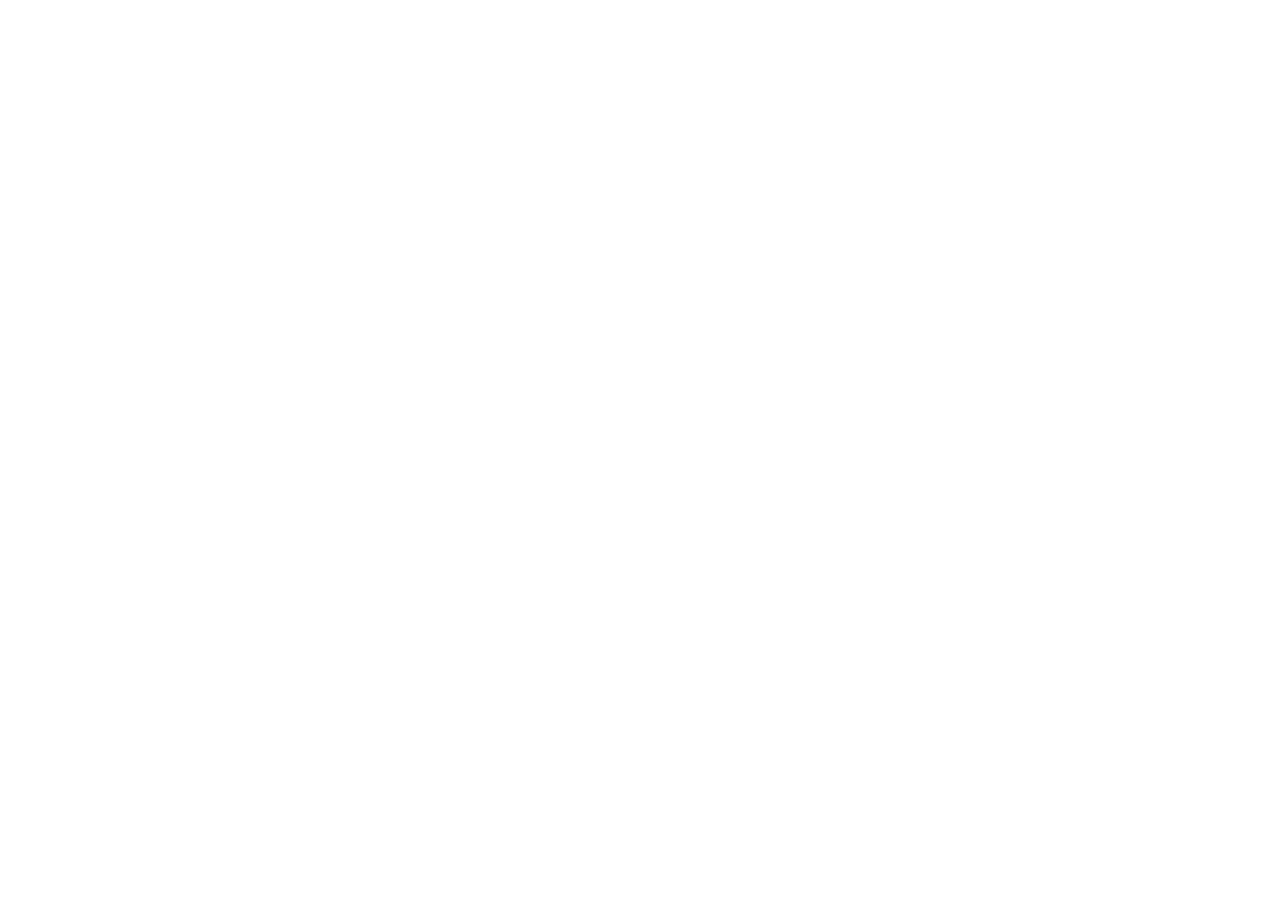
==== index.html @ 03b0cea3 "started site" ====
<!DOCTYPE html>
<html>
    <head>
        <title>OWLink Communications</title>
    </head>
    <body>
        <div class="menubar">

        </div>
        <div class="fp-greeter">

        </div>
    </body>
</html>
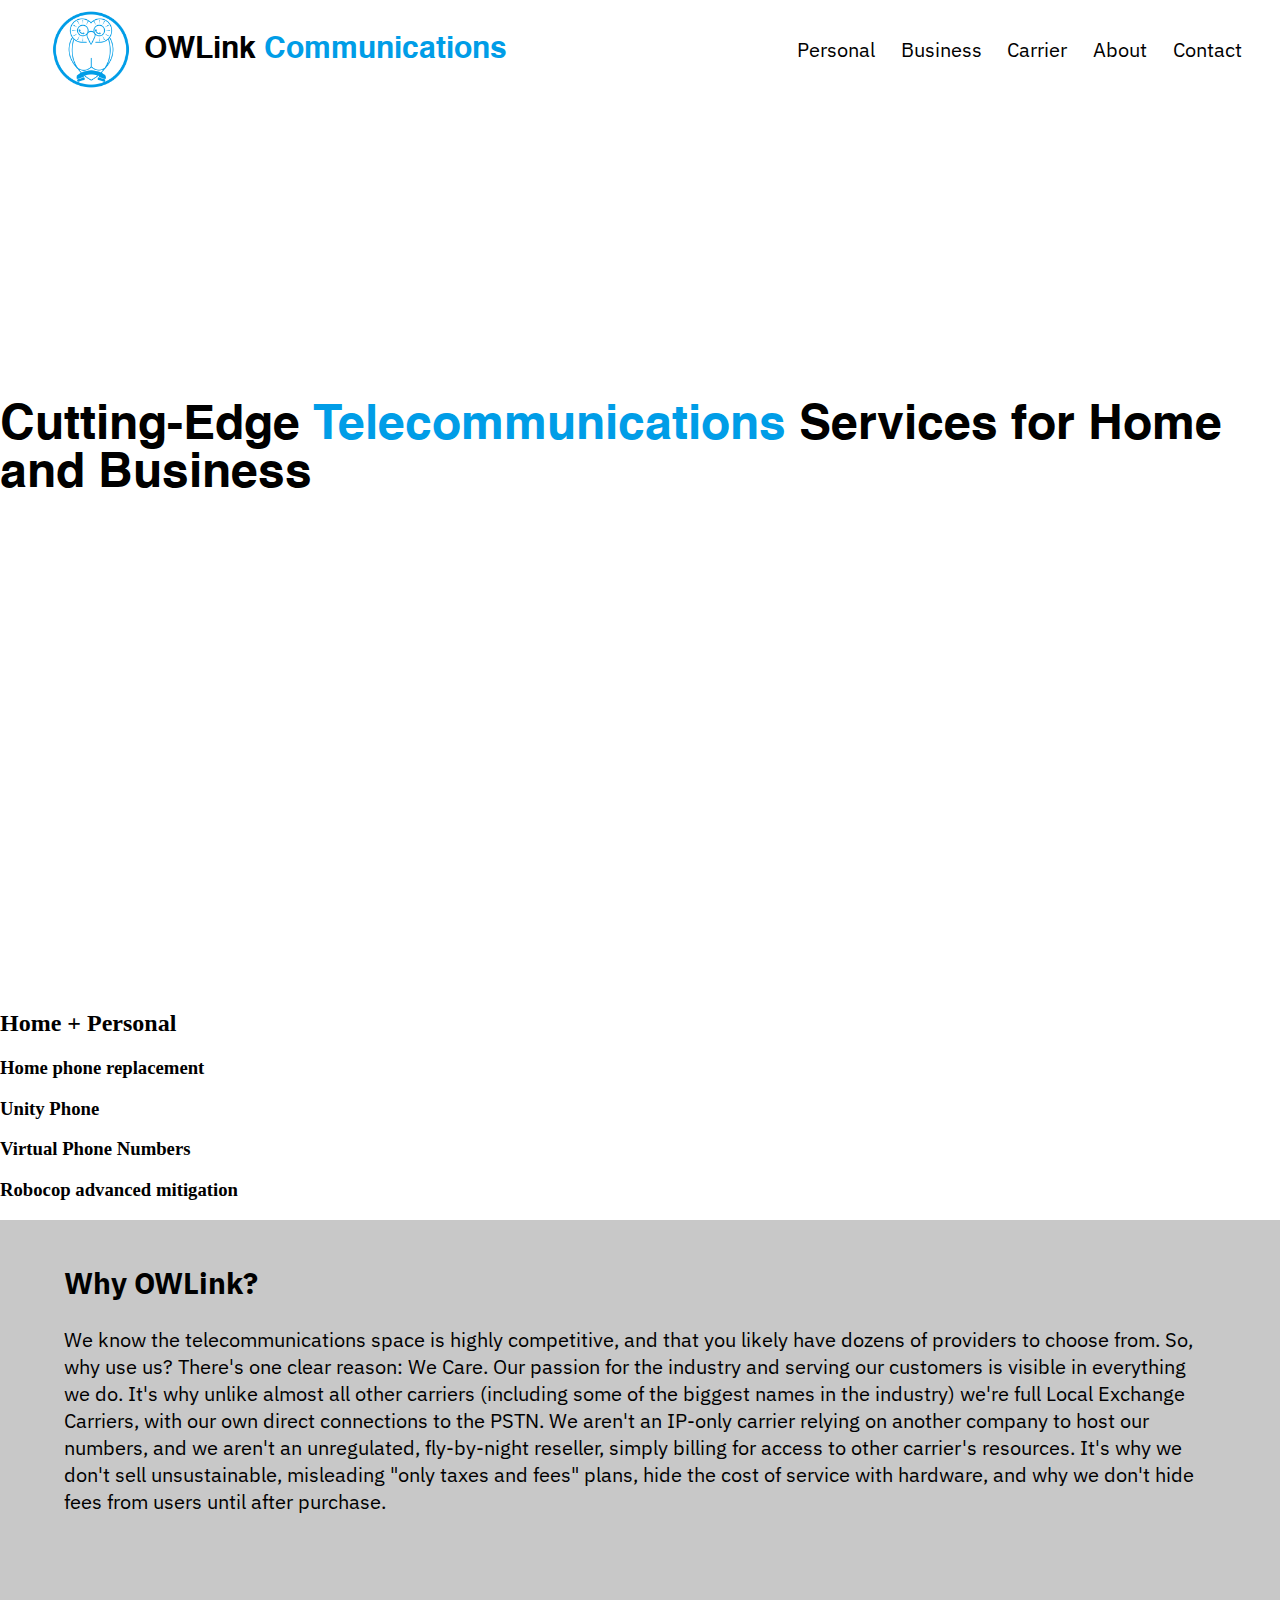
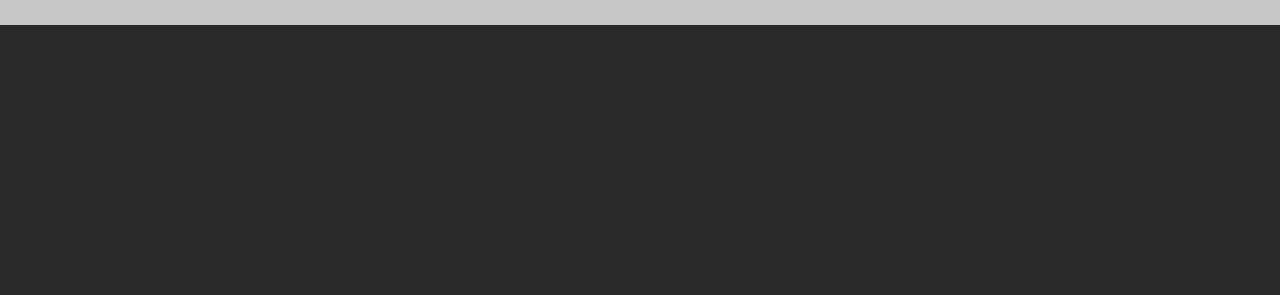
==== commit 748e4057: "wrote menu bar, started home page" ====
--- a/index.html
+++ b/index.html
@@ -1,13 +1,72 @@
 <!DOCTYPE html>
 <html>
     <head>
+        <link rel="stylesheet" href="css/main.css">
+        <link rel="stylesheet" href="css/homepage.css">
+        <link rel="preconnect" href="https://fonts.googleapis.com">
+        <link rel="preconnect" href="https://fonts.gstatic.com" crossorigin>
+        <link href="https://fonts.googleapis.com/css2?family=IBM+Plex+Sans:ital,wght@0,100;0,200;0,300;0,400;0,500;0,600;0,700;1,100;1,200;1,300;1,400;1,500;1,600;1,700&display=swap" rel="stylesheet">
+        <link rel="stylesheet" href="fonts/helvetica.css">
         <title>OWLink Communications</title>
     </head>
     <body>
         <div class="menubar">
+            <img src="img/logo.png" href="/">
+            <p>OWLink <span>Communications</span></p>
+             <ul><span>Personal</span>
+                <div>
+                    <li><a>Unity phone</a></li>
+                    <li><a>Home phone replacement</a></li>
+                    <li><a>Virtual phone numbers</a></li>
+                    <li><a>Robocop</a></li>
+                </div>
+             </ul>
+             <ul><span>Business</span>
+                <div>
+                    <li><a>Unity phone for teams</a></li>
+                    <li><a>Cloud key system</a></li>
+                </div>
+             </ul>
+             <ul><span>Carrier</span>
+             </ul>
+             <ul><span>About</span>
+             </ul>
+             <ul><span>Contact</span>
+             </ul>
+        </div>
 
+        <div class="fp-greeter">
+            <h1>Cutting-Edge <span>Telecommunications</span> Services for Home and Business</h1>
         </div>
-        <div class="fp-greeter">
+        <div class="fp-homeoverview">
+            <h2>Home + Personal</h2>
+            <h3>Home phone replacement</h3>
+            <h3>Unity Phone</h3>
+            <h3>Virtual Phone Numbers</h3>
+            <h3>Robocop advanced mitigation</h3>
+        </div>
+        <div class="fp-whyus">
+            <h2>Why OWLink?</h2>
+            <p>
+                We know the telecommunications space is highly competitive,
+                and that you likely have dozens of providers to choose from.
+                So, why use us? There's one clear reason: We Care. Our passion
+                for the industry and serving our customers is visible in everything
+                we do. 
+                
+                It's why unlike almost all other carriers (including some
+                of the biggest names in the industry) we're full Local Exchange
+                Carriers, with our own direct connections to the PSTN. We aren't
+                an IP-only carrier relying on another company to host our numbers,
+                and we aren't an unregulated, fly-by-night reseller, simply billing
+                for access to other carrier's resources.
+
+                It's why we don't sell unsustainable, misleading "only taxes and fees"
+                plans, hide the cost of service with hardware, and why we don't hide fees
+                from users until after purchase.
+            </p>
+        </div>
+        <div class="footer">
 
         </div>
     </body>
--- a/css/main.css
+++ b/css/main.css
@@ -0,0 +1,84 @@
+* {
+    box-sizing: border-box;
+    -moz-box-sizing: border-box;
+    -webkit-box-sizing: border-box;
+  }
+
+body {
+    margin: 0;
+}
+
+.menubar {
+    display: flex;
+    padding-left: 1.5vw;
+    padding-right: 2vw;
+    padding-top: 1vh;
+    justify-content: flex-start;
+    align-items: center;
+    height: 10vh;
+    width: 100vw;
+    fill: white;
+
+    font-family: "IBM Plex Sans", sans-serif;
+    font-weight: 400;
+    font-style: normal;
+    font-size: 1.25em;
+}
+
+.menubar p {
+    font-family: Helvetica;
+    font-size: 1.5em;
+    margin-right: auto;
+    position: relative;
+    left: -1.5vw;
+}
+
+.menubar p span{
+    color: #009de7;
+}
+
+.menubar img {
+    height: 100%;
+}
+
+.menubar ul {
+    display: block;
+    position: relative;
+    padding-left: 1vw;
+    padding-right: 1vw;
+    list-style: none;
+}
+
+.menubar ul div {
+    visibility: hidden;
+    position: absolute;
+    background-color: #f9f9f9;
+    z-index: 1;
+    box-shadow: 0px 8px 16px 0px rgba(0,0,0,0.2);
+}
+
+.menubar ul div li {
+    position: relative;
+    display: flex;
+    width: 20vw;
+    height: 5vh;
+    text-align: left;
+    padding-left: 1vw;
+    margin: 0;
+    align-items: center;
+    padding-top: 1vh;
+    padding-bottom: 1vh;
+}
+
+.menubar ul:hover div{
+    visibility: visible;
+}
+
+.menubar ul div li:hover {
+    color: #009de7;
+}
+
+.footer {
+    height: 30vh;
+    background-color: #292929ff;
+}--- a/css/homepage.css
+++ b/css/homepage.css
@@ -0,0 +1,38 @@
+.fp-greeter {
+    height: 100vh;
+    width: 100vw;
+    fill: white;
+    display: flex;
+    flex-direction: column;
+    align-items: center;
+    justify-content: center;
+}
+
+.fp-greeter h1 {
+    font-family: Helvetica;
+    font-size: 3em;
+    position: relative;
+    bottom: 10vh;
+}
+
+.fp-greeter h1 span {
+    color: #009de7;
+
+}
+
+.fp-whyus {
+    width: 100vw;
+    padding-top: 2vh;
+    padding-bottom: 5vh;
+    padding-left: 5vw;
+    padding-right: 5vw;
+    background-color: rgb(200, 200, 200);
+    text-align: left;
+
+
+    font-family: "IBM Plex Sans", sans-serif;
+    font-weight: 400;
+    font-style: normal;
+    font-size: 1.25em;
+    height: 45vh;
+}--- a/fonts/helvetica.css
+++ b/fonts/helvetica.css
@@ -0,0 +1,56 @@
+/* #### Generated By: http://font.download #### */
+
+    @font-face {
+    font-family: 'Helvetica';
+    font-style: normal;
+    font-weight: normal;
+    src: local('Helvetica'), url('Helvetica.woff') format('woff');
+    }
+    
+
+    @font-face {
+    font-family: 'Helvetica Oblique';
+    font-style: normal;
+    font-weight: normal;
+    src: local('Helvetica Oblique'), url('Helvetica-Oblique.woff') format('woff');
+    }
+    
+
+    @font-face {
+    font-family: 'Helvetica Compressed';
+    font-style: normal;
+    font-weight: normal;
+    src: local('Helvetica Compressed'), url('helvetica-compressed-5871d14b6903a.woff') format('woff');
+    }
+    
+
+    @font-face {
+    font-family: 'Helvetica Rounded Bold';
+    font-style: normal;
+    font-weight: normal;
+    src: local('Helvetica Rounded Bold'), url('helvetica-rounded-bold-5871d05ead8de.woff') format('woff');
+    }
+    
+
+    @font-face {
+    font-family: 'Helvetica';
+    font-style: normal;
+    font-weight: normal;
+    src: local('Helvetica'), url('Helvetica-Bold.woff') format('woff');
+    }
+    
+
+    @font-face {
+    font-family: 'Helvetica Bold Oblique';
+    font-style: normal;
+    font-weight: normal;
+    src: local('Helvetica Bold Oblique'), url('Helvetica-BoldOblique.woff') format('woff');
+    }
+    
+
+    @font-face {
+    font-family: 'Helvetica Light';
+    font-style: normal;
+    font-weight: normal;
+    src: local('Helvetica Light'), url('helvetica-light-587ebe5a59211.woff') format('woff');
+    }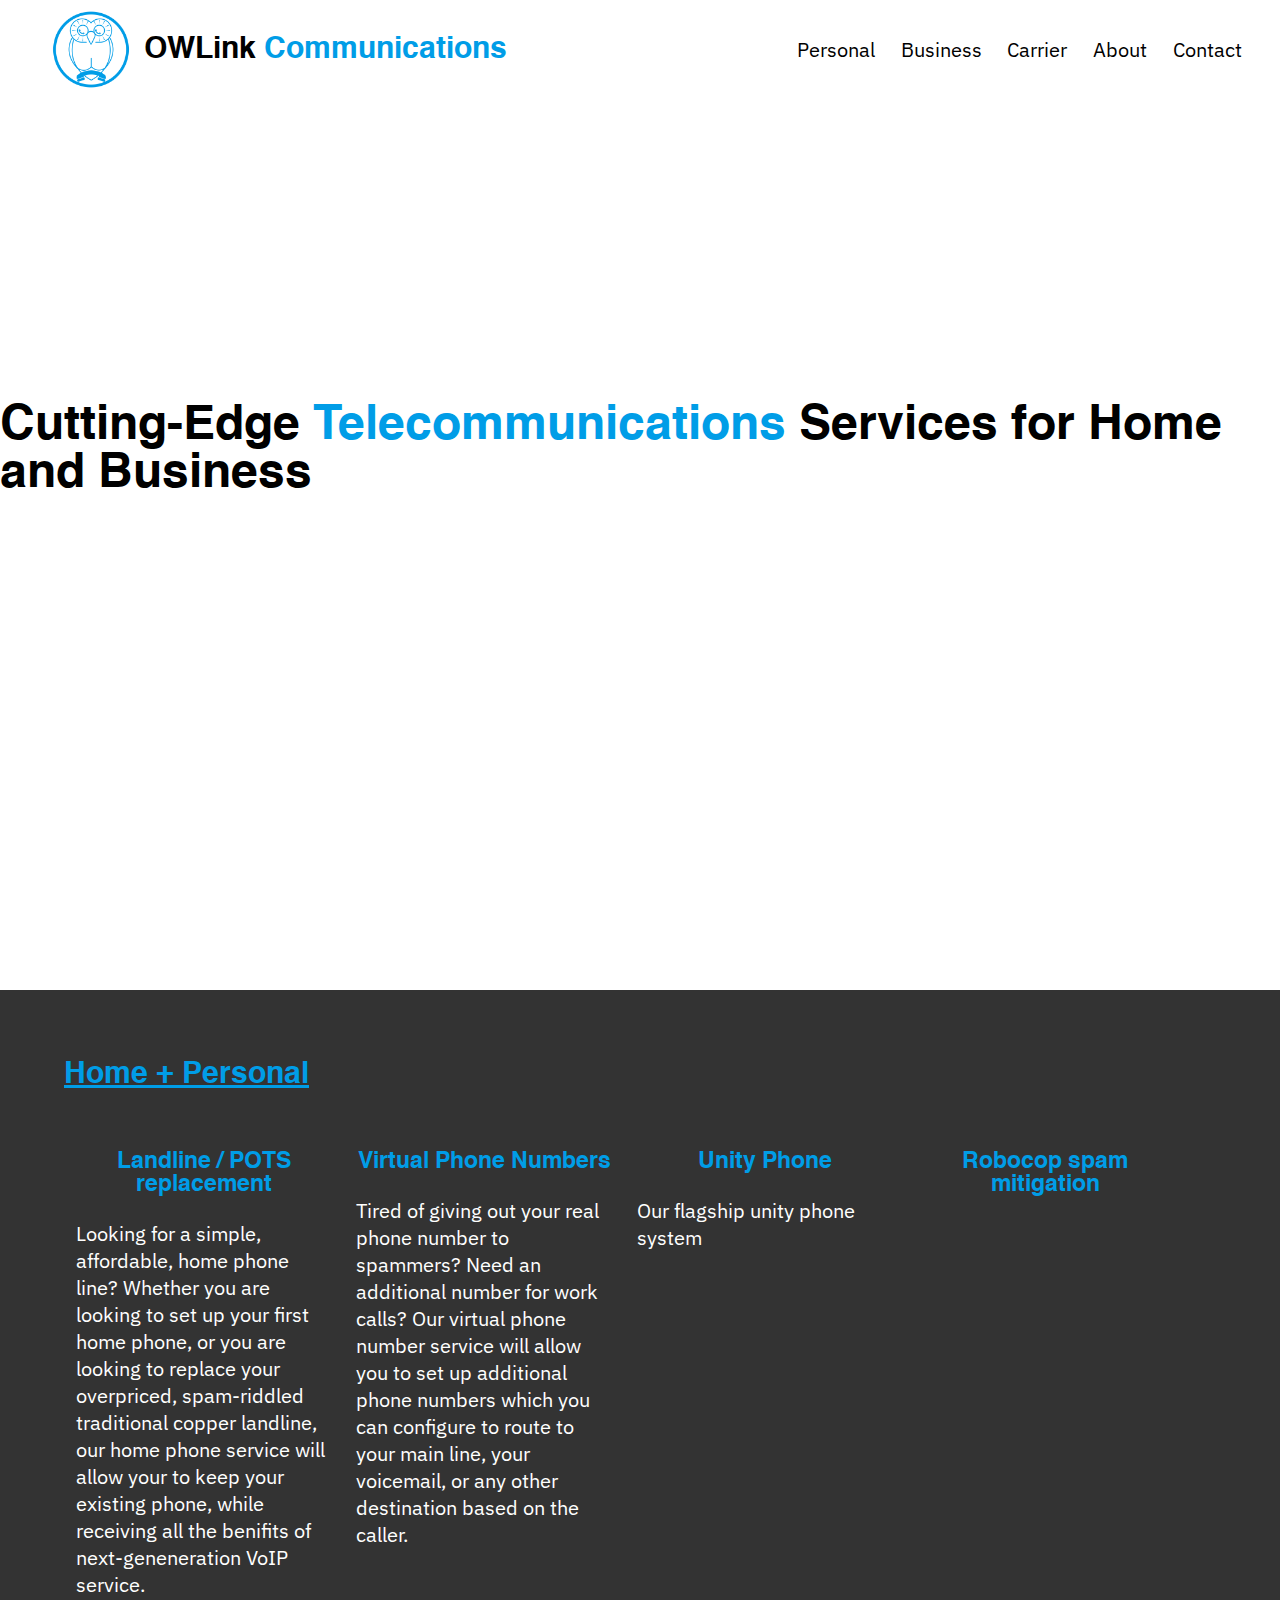
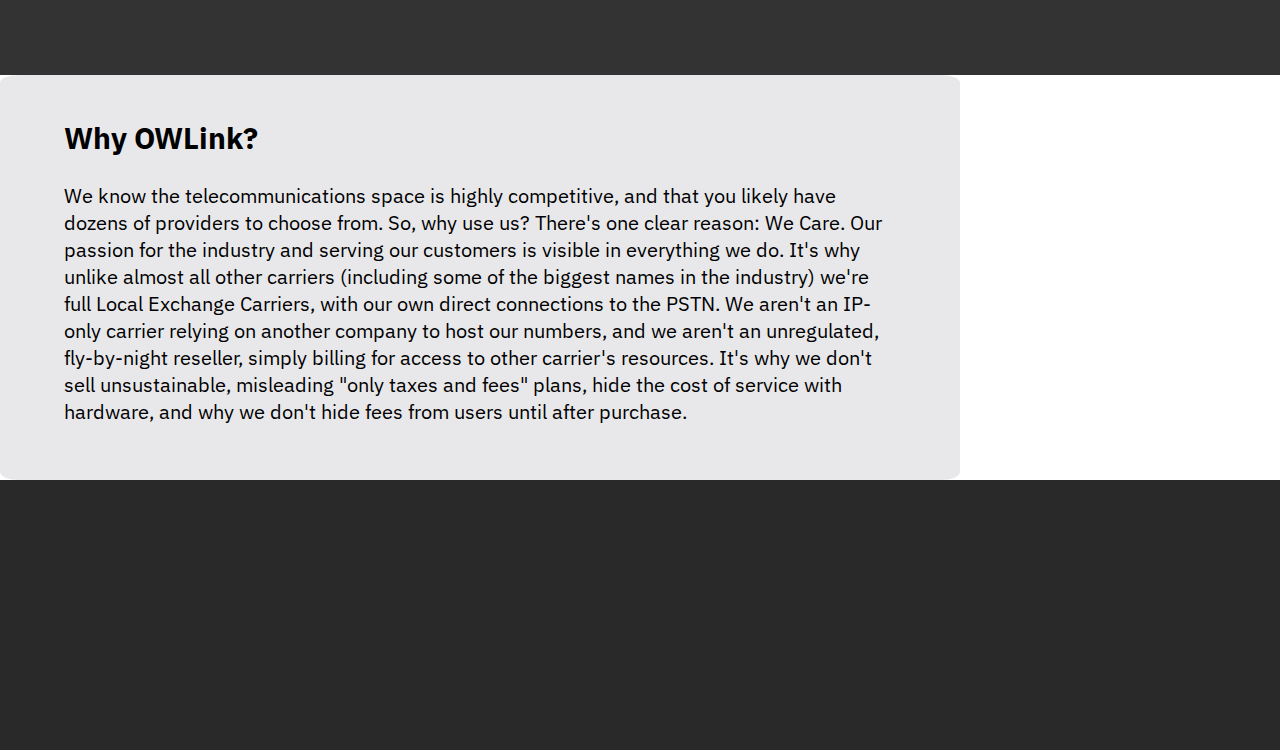
==== commit 7a98330e: "work on main page" ====
--- a/index.html
+++ b/index.html
@@ -16,7 +16,7 @@
              <ul><span>Personal</span>
                 <div>
                     <li><a>Unity phone</a></li>
-                    <li><a>Home phone replacement</a></li>
+                    <li><a>Landline / POTS replacement</a></li>
                     <li><a>Virtual phone numbers</a></li>
                     <li><a>Robocop</a></li>
                 </div>
@@ -40,10 +40,31 @@
         </div>
         <div class="fp-homeoverview">
             <h2>Home + Personal</h2>
-            <h3>Home phone replacement</h3>
-            <h3>Unity Phone</h3>
-            <h3>Virtual Phone Numbers</h3>
-            <h3>Robocop advanced mitigation</h3>
+            <div class="fp-ovbox">
+                <h3>Landline / POTS replacement</h3>
+                <p>
+                    Looking for a simple, affordable, home phone line? Whether you are looking to set
+                    up your first home phone, or you are looking to replace your overpriced, spam-riddled
+                    traditional copper landline, our home phone service will allow your to keep your
+                    existing phone, while receiving all the benifits of next-geneneration VoIP service.
+                </p>
+            </div>
+            <div class="fp-ovbox">
+                <h3>Virtual Phone Numbers</h3>
+                <p>
+                    Tired of giving out your real phone number to spammers? Need an additional number
+                    for work calls? Our virtual phone number service will allow you to set up additional
+                    phone numbers which you can configure to route to your main line, your voicemail,
+                    or any other destination based on the caller.
+                </p>
+            </div>
+            <div class="fp-ovbox">
+                <h3>Unity Phone</h3>
+                <p>Our flagship unity phone system</p>
+            </div>
+            <div class="fp-ovbox">
+                <h3>Robocop spam mitigation</h3>
+            </div>
         </div>
         <div class="fp-whyus">
             <h2>Why OWLink?</h2>
--- a/css/homepage.css
+++ b/css/homepage.css
@@ -21,18 +21,53 @@
 }
 
 .fp-whyus {
-    width: 100vw;
+    width: 75vw;
     padding-top: 2vh;
     padding-bottom: 5vh;
     padding-left: 5vw;
     padding-right: 5vw;
-    background-color: rgb(200, 200, 200);
+    background-color: rgb(232, 232, 235);
     text-align: left;
-
+    border-radius: 2%;
+    height: 45vh;
 
     font-family: "IBM Plex Sans", sans-serif;
     font-weight: 400;
     font-style: normal;
     font-size: 1.25em;
-    height: 45vh;
+}
+
+.fp-homeoverview {
+    font-family: "IBM Plex Sans", sans-serif;
+    font-weight: 400;
+    font-style: normal;
+    font-size: 1.25em;
+    background-color: rgb(51, 51, 51);
+    color: white;
+
+    padding-left: 5vw;
+    padding-top: 5vh;
+    padding-bottom: 5vh;
+    margin-top: 0;
+    margin-bottom: 0;
+
+    display: flex;
+    flex-direction: row;
+    flex-wrap: wrap;
+}
+.fp-ovbox {
+    width: 20vw;
+    margin: 1%;
+}
+
+.fp-homeoverview h2,h3 {
+    color: #009de7;
+    font-family: "Helvetica", sans-serif;
+    text-align: center;
+}
+.fp-homeoverview h2 {
+    width: 100vw;
+    text-align: left;
+    text-decoration: underline;
+    text-decoration-thickness: .1em;
 }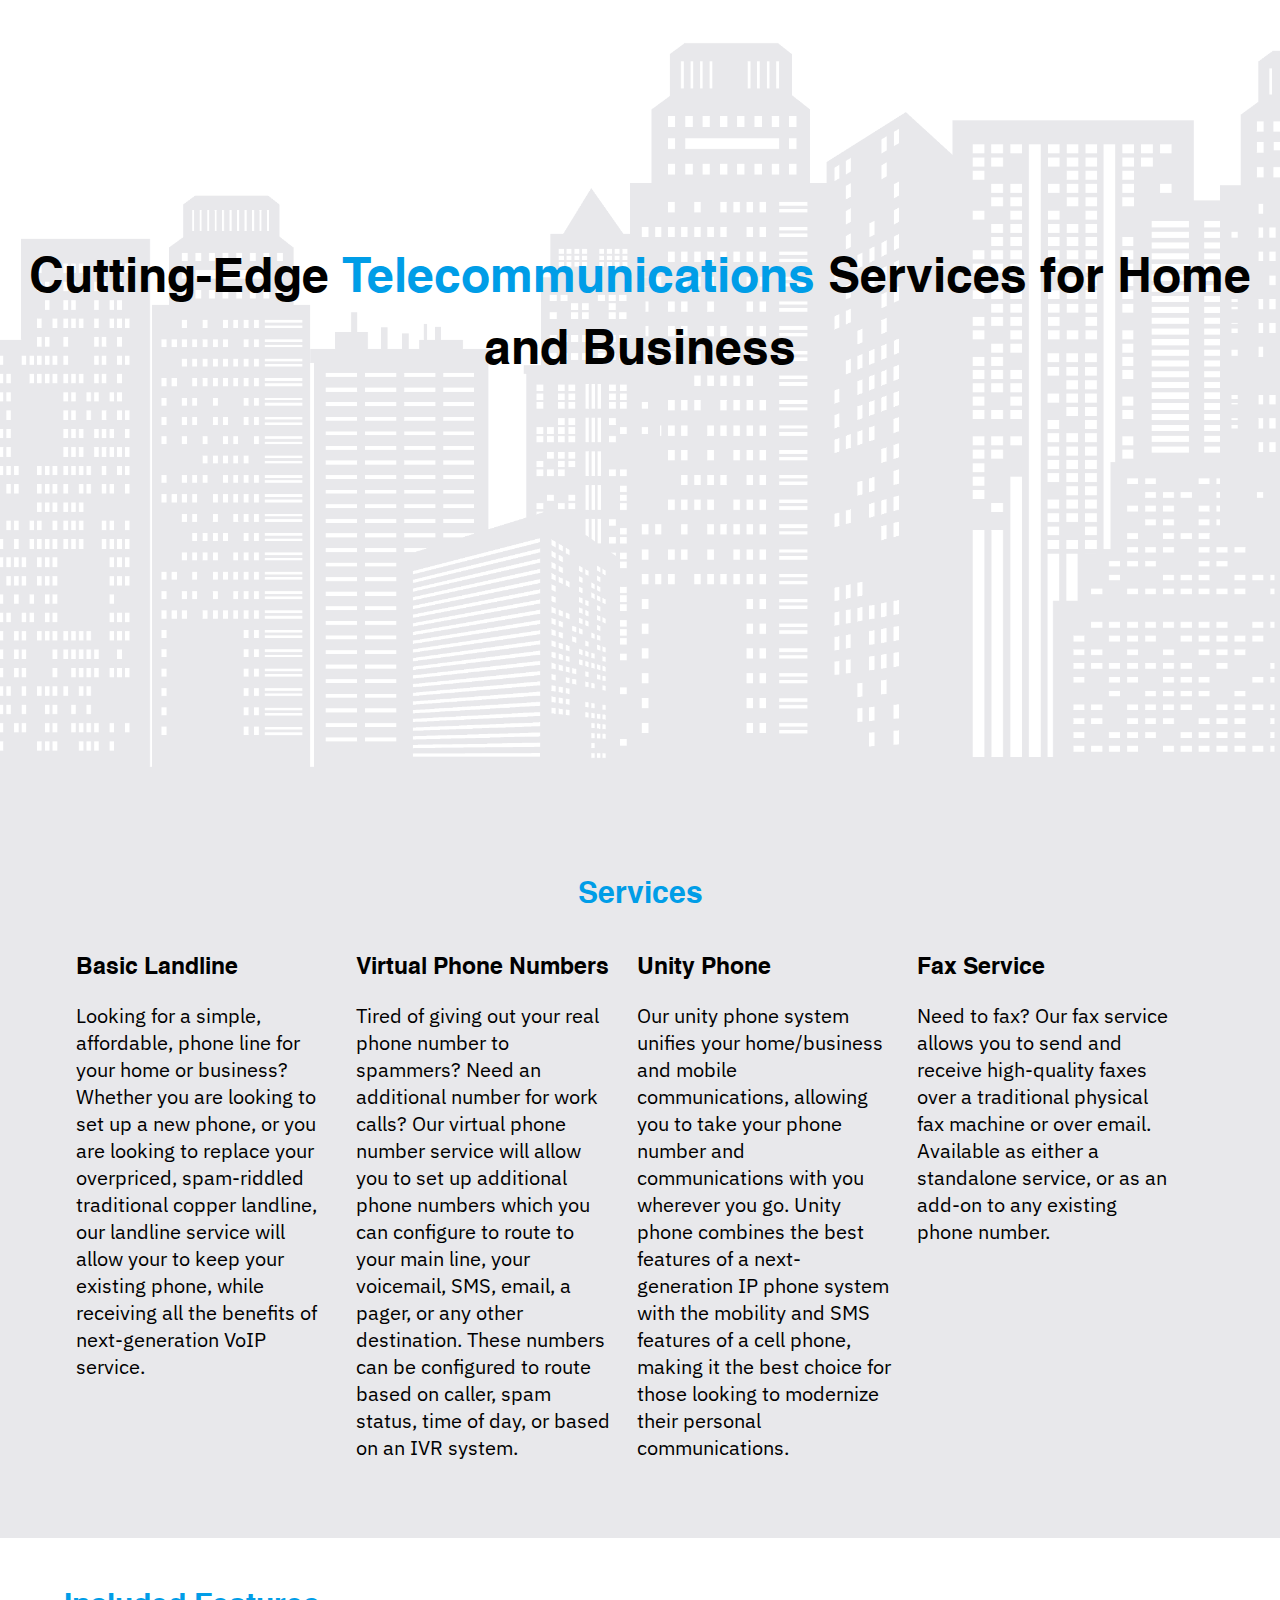
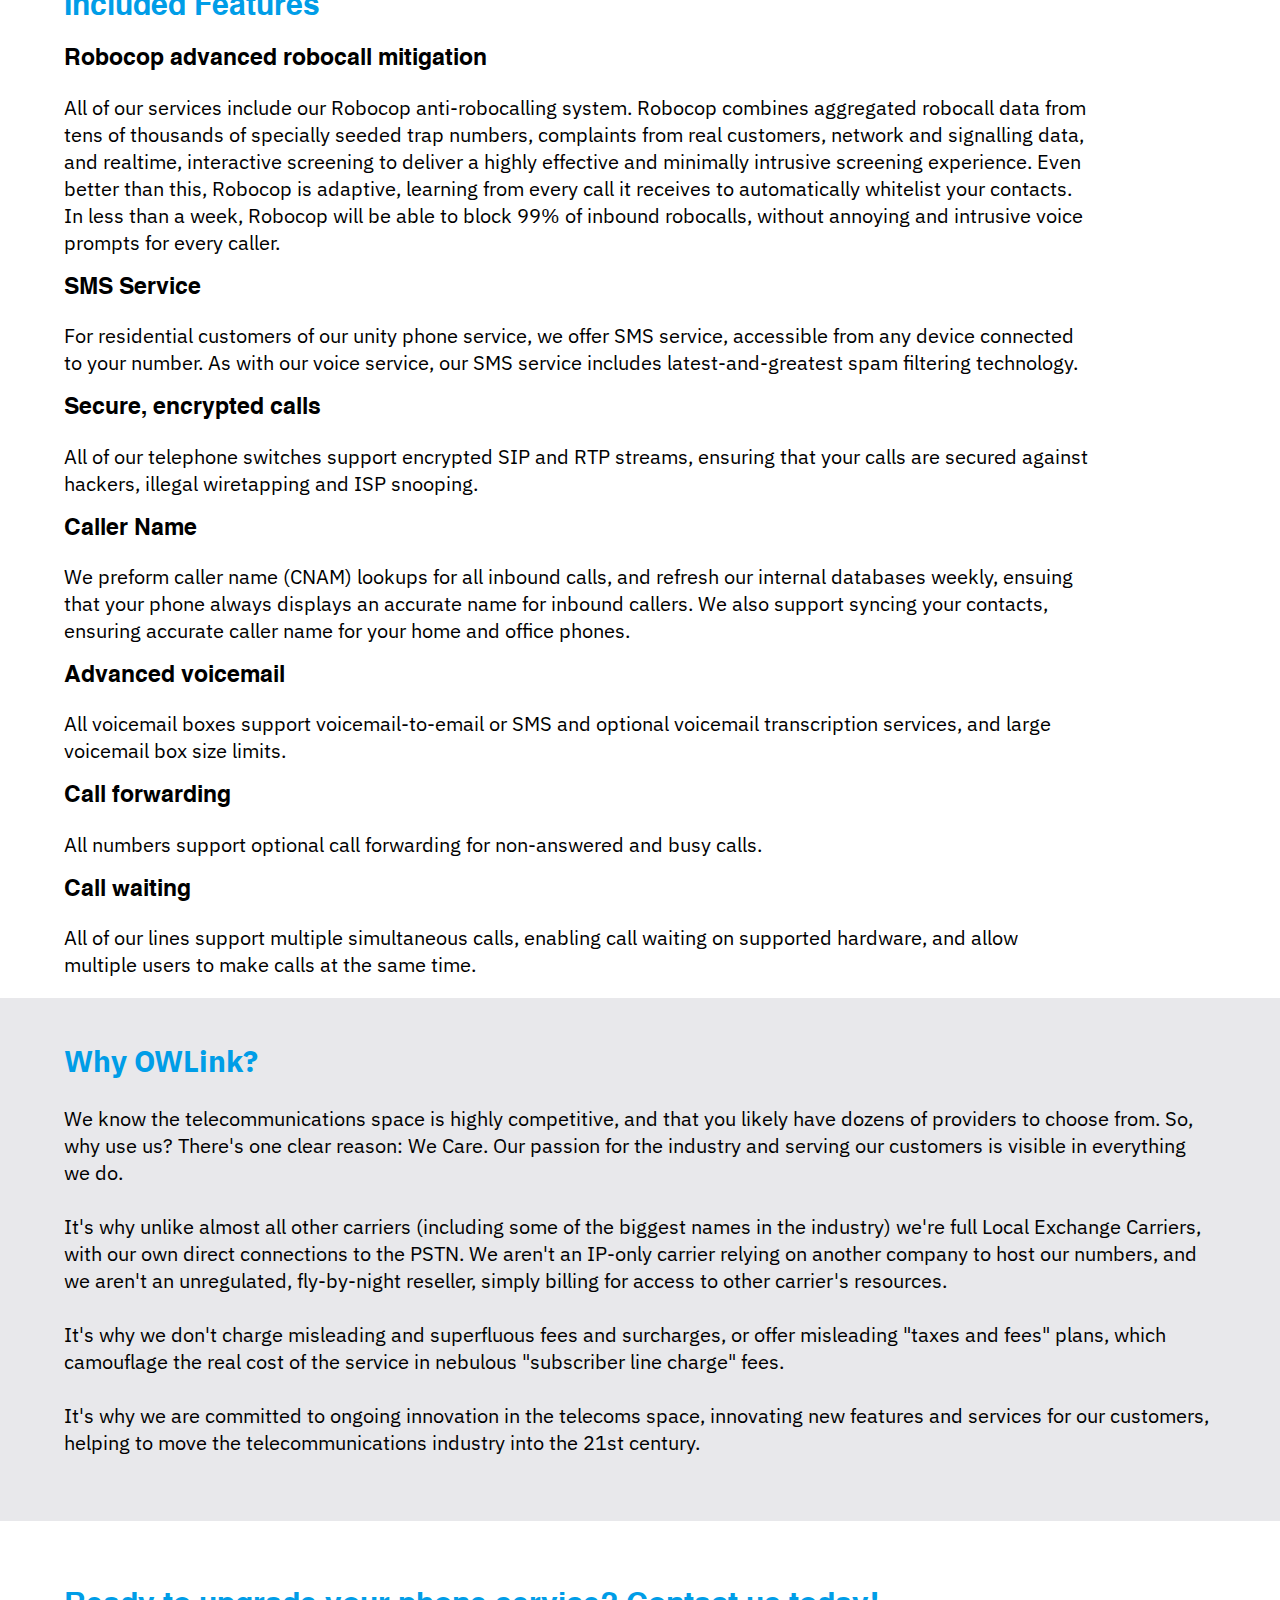
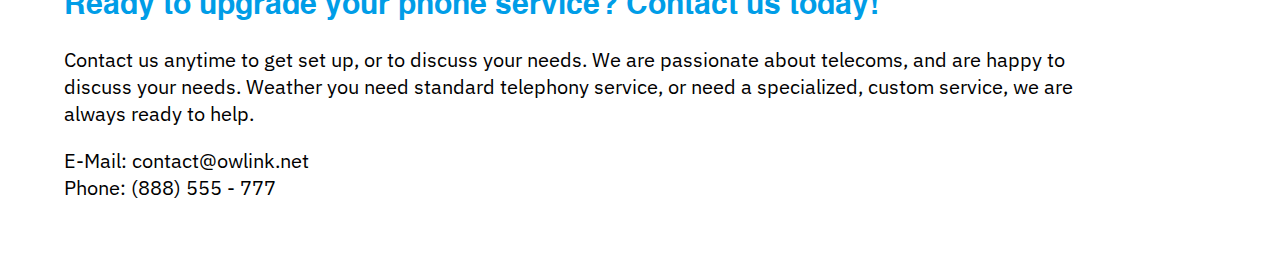
==== commit 06fec888: "Finished home page, added SSI" ====
--- a/index.html
+++ b/index.html
@@ -10,43 +10,20 @@
         <title>OWLink Communications</title>
     </head>
     <body>
-        <div class="menubar">
-            <img src="img/logo.png" href="/">
-            <p>OWLink <span>Communications</span></p>
-             <ul><span>Personal</span>
-                <div>
-                    <li><a>Unity phone</a></li>
-                    <li><a>Landline / POTS replacement</a></li>
-                    <li><a>Virtual phone numbers</a></li>
-                    <li><a>Robocop</a></li>
-                </div>
-             </ul>
-             <ul><span>Business</span>
-                <div>
-                    <li><a>Unity phone for teams</a></li>
-                    <li><a>Cloud key system</a></li>
-                </div>
-             </ul>
-             <ul><span>Carrier</span>
-             </ul>
-             <ul><span>About</span>
-             </ul>
-             <ul><span>Contact</span>
-             </ul>
-        </div>
-
+        <? include "html/header.html"; ?>
         <div class="fp-greeter">
             <h1>Cutting-Edge <span>Telecommunications</span> Services for Home and Business</h1>
         </div>
         <div class="fp-homeoverview">
-            <h2>Home + Personal</h2>
+            <h2>Services</h2>
             <div class="fp-ovbox">
-                <h3>Landline / POTS replacement</h3>
+                <h3>Basic Landline</h3>
                 <p>
-                    Looking for a simple, affordable, home phone line? Whether you are looking to set
-                    up your first home phone, or you are looking to replace your overpriced, spam-riddled
-                    traditional copper landline, our home phone service will allow your to keep your
-                    existing phone, while receiving all the benifits of next-geneneration VoIP service.
+                    Looking for a simple, affordable, phone line for your home or business? 
+                    Whether you are looking to set up a new phone, or you are looking to 
+                    replace your overpriced, spam-riddled traditional copper landline, our landline
+                    service will allow your to keep your existing phone, while receiving all the 
+                    benefits of next-generation VoIP service.
                 </p>
             </div>
             <div class="fp-ovbox">
@@ -55,15 +32,89 @@
                     Tired of giving out your real phone number to spammers? Need an additional number
                     for work calls? Our virtual phone number service will allow you to set up additional
                     phone numbers which you can configure to route to your main line, your voicemail,
-                    or any other destination based on the caller.
+                    SMS, email, a pager, or any other destination. These numbers can be configured to 
+                    route based on caller, spam status, time of day, or based on an IVR system.
                 </p>
             </div>
             <div class="fp-ovbox">
                 <h3>Unity Phone</h3>
-                <p>Our flagship unity phone system</p>
+                <p>
+                    Our unity phone system unifies your home/business and mobile communications,
+                    allowing you to take your phone number and communications with you wherever you
+                    go. Unity phone combines the best features of a next-generation IP phone system with the
+                    mobility and SMS features of a cell phone, making it the best choice for those 
+                    looking to modernize their personal communications.
+                </p>
             </div>
             <div class="fp-ovbox">
-                <h3>Robocop spam mitigation</h3>
+                <h3>Fax Service</h3>
+                <p>
+                    Need to fax? Our fax service allows you to send and receive 
+                    high-quality faxes over a traditional physical fax machine or over email. 
+                    Available as either a standalone service, or as an add-on to any existing phone number.
+                </p>
+            </div>
+        </div>
+        <div class="fp-advsvc">
+            <h2>Included Features</h2>
+            <div class="fp-svcbox">
+                <h3>Robocop advanced robocall mitigation</h3>
+                <p>
+                    All of our services include our Robocop anti-robocalling system. Robocop
+                    combines aggregated robocall data from tens of thousands of specially seeded
+                    trap numbers, complaints from real customers, network and signalling data, and
+                    realtime, interactive screening to deliver a highly effective and minimally intrusive
+                    screening experience. Even better than this, Robocop is adaptive, learning from
+                    every call it receives to automatically whitelist your contacts. In less than a
+                    week, Robocop will be able to block 99% of inbound robocalls, without annoying
+                    and intrusive voice prompts for every caller.
+                </p>
+            </div>
+            <div class="fp-svcbox">
+                <h3>SMS Service</h3>
+                <p>
+                    For residential customers of our unity phone service, we offer SMS service,
+                    accessible from any device connected to your number. As with our voice service,
+                    our SMS service includes latest-and-greatest spam filtering technology.
+                </p>
+            </div>
+            <div class="fp-svcbox">
+                <h3>Secure, encrypted calls</h3>
+                <p>
+                    All of our telephone switches support encrypted SIP and RTP streams, ensuring that
+                    your calls are secured against hackers, illegal wiretapping and ISP snooping.
+                </p>
+            </div>
+            <div class="fp-svcbox">
+                <h3>Caller Name</h3>
+                <p>
+                    We preform caller name (CNAM) lookups for all inbound calls, and refresh our
+                    internal databases weekly, ensuing that your phone always displays an accurate
+                    name for inbound callers. We also support syncing your contacts, ensuring accurate
+                    caller name for your home and office phones.
+                </p>
+            </div>
+            <div class="fp-svcbox">
+                <h3>Advanced voicemail</h3>
+                <p>
+                    All voicemail boxes support voicemail-to-email or SMS and optional voicemail
+                    transcription services, and large voicemail box size limits.
+                </p>
+            </div>
+            <div class="fp-svcbox">
+                <h3>Call forwarding</h3>
+                <p>
+                    All numbers support optional call forwarding for non-answered and 
+                    busy calls.
+                </p>
+            </div>
+            <div class="fp-svcbox">
+                <h3>Call waiting</h3>
+                <p>
+                    All of our lines support multiple simultaneous calls,
+                    enabling call waiting on supported hardware, and allow multiple
+                    users to make calls at the same time. 
+                </p>
             </div>
         </div>
         <div class="fp-whyus">
@@ -74,21 +125,33 @@
                 So, why use us? There's one clear reason: We Care. Our passion
                 for the industry and serving our customers is visible in everything
                 we do. 
-                
+                <br><br>
                 It's why unlike almost all other carriers (including some
                 of the biggest names in the industry) we're full Local Exchange
                 Carriers, with our own direct connections to the PSTN. We aren't
                 an IP-only carrier relying on another company to host our numbers,
                 and we aren't an unregulated, fly-by-night reseller, simply billing
                 for access to other carrier's resources.
-
-                It's why we don't sell unsustainable, misleading "only taxes and fees"
-                plans, hide the cost of service with hardware, and why we don't hide fees
-                from users until after purchase.
+                <br><br>
+                It's why we don't charge misleading and superfluous fees and surcharges,
+                or offer misleading "taxes and fees" plans, which camouflage the real cost
+                of the service in nebulous "subscriber line charge" fees.
+                <br><br>
+                It's why we are committed to ongoing innovation in the telecoms space,
+                innovating new features and services for our customers, helping to move
+                the telecommunications industry into the 21st century.
             </p>
         </div>
-        <div class="footer">
-
+        <div class="fp-contactus">
+            <h2>Ready to upgrade your phone service? Contact us today!</h2>
+            <P>Contact us anytime to get set up, or to discuss your needs. We are 
+                passionate about telecoms, and are happy to discuss your needs. Weather
+                you need standard telephony service, or need a specialized, custom service,
+                we are always ready to help.
+            </P>
+            <p>E-Mail: contact@owlink.net <br>
+               Phone: (888) 555 - 777</p>
         </div>
+        <? include "html/footer.html"; ?>
     </body>
 </html>--- a/css/main.css
+++ b/css/main.css
@@ -23,22 +23,33 @@
     font-weight: 400;
     font-style: normal;
     font-size: 1.25em;
+    text-decoration: none;
+
 }
 
-.menubar p {
+.menubar a:hover, .menubar a:visited, .menubar a:link, .menubar a:active {
+    text-decoration: none;
+}
+
+#menubar-title {
+    margin-right: auto;
+}
+
+.menubar a p {
     font-family: Helvetica;
     font-size: 1.5em;
-    margin-right: auto;
     position: relative;
     left: -1.5vw;
+    color: black;
+    
 }
 
-.menubar p span{
+.menubar a p span{
     color: #009de7;
 }
 
-.menubar img {
-    height: 100%;
+.menubar a img {
+    height: 10vh;
 }
 
 .menubar ul {
@@ -81,4 +92,28 @@
 .footer {
     height: 30vh;
     background-color: #292929ff;
+    display: flex;
+    flex-direction: row;
+    justify-content: left;
+    align-items: center;
+    font-family: "IBM Plex Sans", sans-serif;
+    color: white;
+    padding-right: 5vw;
+}
+
+.footer div {
+    margin-left: 5vw;
+    height: 20vh;
+}
+
+.footer h3 {
+    color: white;
+}
+
+.footer a {
+    color: white;
+}
+
+.footer-spacer {
+    margin: auto;
 }--- a/css/homepage.css
+++ b/css/homepage.css
@@ -1,11 +1,18 @@
+body {
+    overflow-x: hidden;
+}
+
 .fp-greeter {
-    height: 100vh;
+    height: 90vh;
     width: 100vw;
     fill: white;
     display: flex;
     flex-direction: column;
     align-items: center;
     justify-content: center;
+    background-image: url("../img/cityscape.png");
+    background-size: cover;
+    background-position: center;
 }
 
 .fp-greeter h1 {
@@ -13,6 +20,8 @@
     font-size: 3em;
     position: relative;
     bottom: 10vh;
+    text-align: center;
+    line-height: 150%;
 }
 
 .fp-greeter h1 span {
@@ -21,20 +30,19 @@
 }
 
 .fp-whyus {
-    width: 75vw;
     padding-top: 2vh;
     padding-bottom: 5vh;
     padding-left: 5vw;
     padding-right: 5vw;
     background-color: rgb(232, 232, 235);
     text-align: left;
-    border-radius: 2%;
-    height: 45vh;
-
     font-family: "IBM Plex Sans", sans-serif;
     font-weight: 400;
     font-style: normal;
     font-size: 1.25em;
+}
+.fp-whyus h2 {
+    color: #009de7;
 }
 
 .fp-homeoverview {
@@ -42,8 +50,9 @@
     font-weight: 400;
     font-style: normal;
     font-size: 1.25em;
-    background-color: rgb(51, 51, 51);
-    color: white;
+    /*background-color: rgb(51, 51, 51);*/
+    background-color: rgb(232, 232, 235);
+    color: black;
 
     padding-left: 5vw;
     padding-top: 5vh;
@@ -61,13 +70,53 @@
 }
 
 .fp-homeoverview h2,h3 {
-    color: #009de7;
+    color: black;
     font-family: "Helvetica", sans-serif;
     text-align: center;
 }
 .fp-homeoverview h2 {
+    color: #009de7;
     width: 100vw;
+    text-align: center;
+    padding-right: 5vw;
+    /* text-decoration: underline;
+    text-decoration-thickness: .1em; */
+}
+
+.fp-advsvc {
+    font-family: "IBM Plex Sans", sans-serif;
+    padding-top: 5vh;
+    padding-left: 5vw;
+    padding-right: 15vw;
+    font-size: 1.25em;
+}
+
+.fp-advsvc h2,h3 {
+    font-family: "Helvetica", sans-serif;
     text-align: left;
-    text-decoration: underline;
-    text-decoration-thickness: .1em;
-}+    margin-top: 1vh;
+}
+
+.fp-advsvc h2 {
+    color: #009de7;
+}
+
+.fp-contactus {
+    font-family: "IBM Plex Sans", sans-serif;
+    padding-top: 5vh;
+    padding-bottom: 5vh;
+    padding-left: 5vw;
+    padding-right: 15vw;
+    font-size: 1.25em;
+}
+
+.fp-contactus h2 {
+    font-family: "Helvetica", sans-serif;
+    color: #009de7;
+    /* text-align: center; */
+}
+
+.fp-contactus p {
+    justify-self: left;
+
+}
